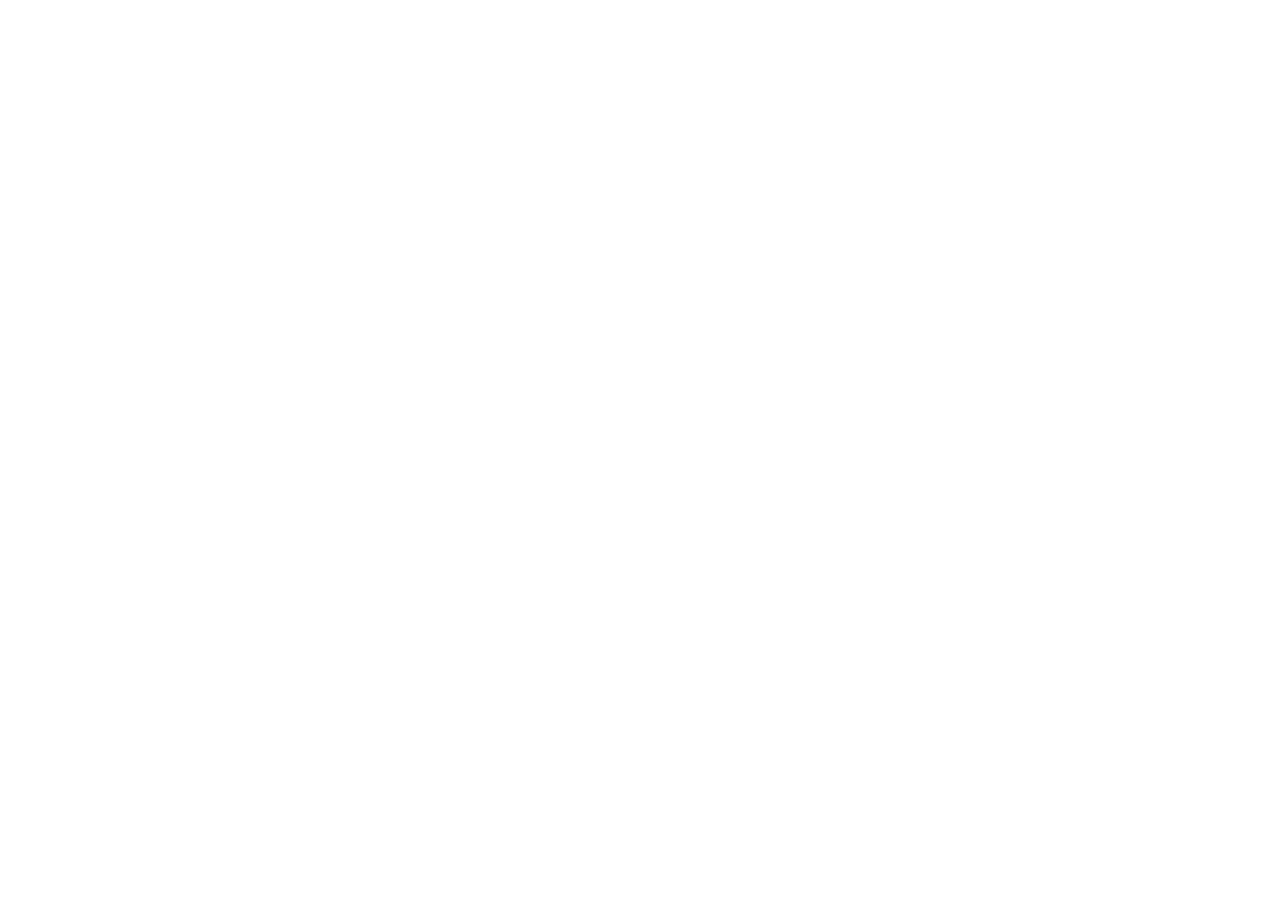
==== Projeto/views/index.html @ 4223c9cd "Subindo a divisão básica do projeto e iniciando o desenvolvimento" ====
<!DOCTYPE html>
<html lang="en">

<head>
    <meta charset="UTF-8">
    <meta http-equiv="X-UA-Compatible" content="IE=edge">
    <meta name="viewport" content="width=device-width, initial-scale=1.0">
    <title>Document</title>
</head>

<body>

</body>

</html>
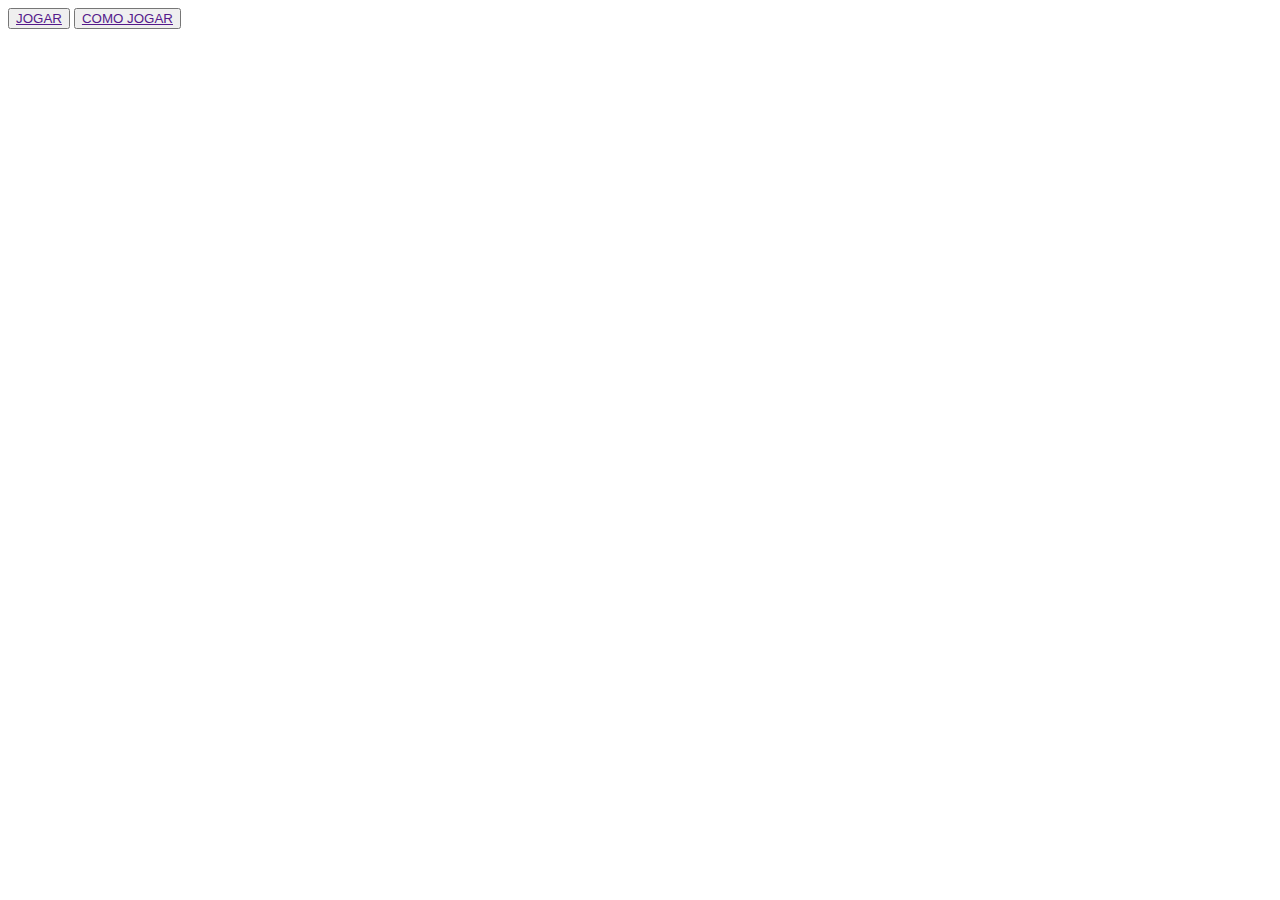
==== commit 0ac3fc7a: "Versão 0.0.2v, adicionando efeitos CSS e adicionando tags HTML (15/04/2022)" ====
--- a/Projeto/views/index.html
+++ b/Projeto/views/index.html
@@ -1,15 +1,16 @@
 <!DOCTYPE html>
-<html lang="en">
+<html lang="pt-BR">
 
 <head>
     <meta charset="UTF-8">
     <meta http-equiv="X-UA-Compatible" content="IE=edge">
     <meta name="viewport" content="width=device-width, initial-scale=1.0">
-    <title>Document</title>
+    <title>Tela inicial</title>
 </head>
 
 <body>
-
+    <button><a href="">JOGAR</a></button>
+    <button><a href="">COMO JOGAR</a></button>
 </body>
 
 </html>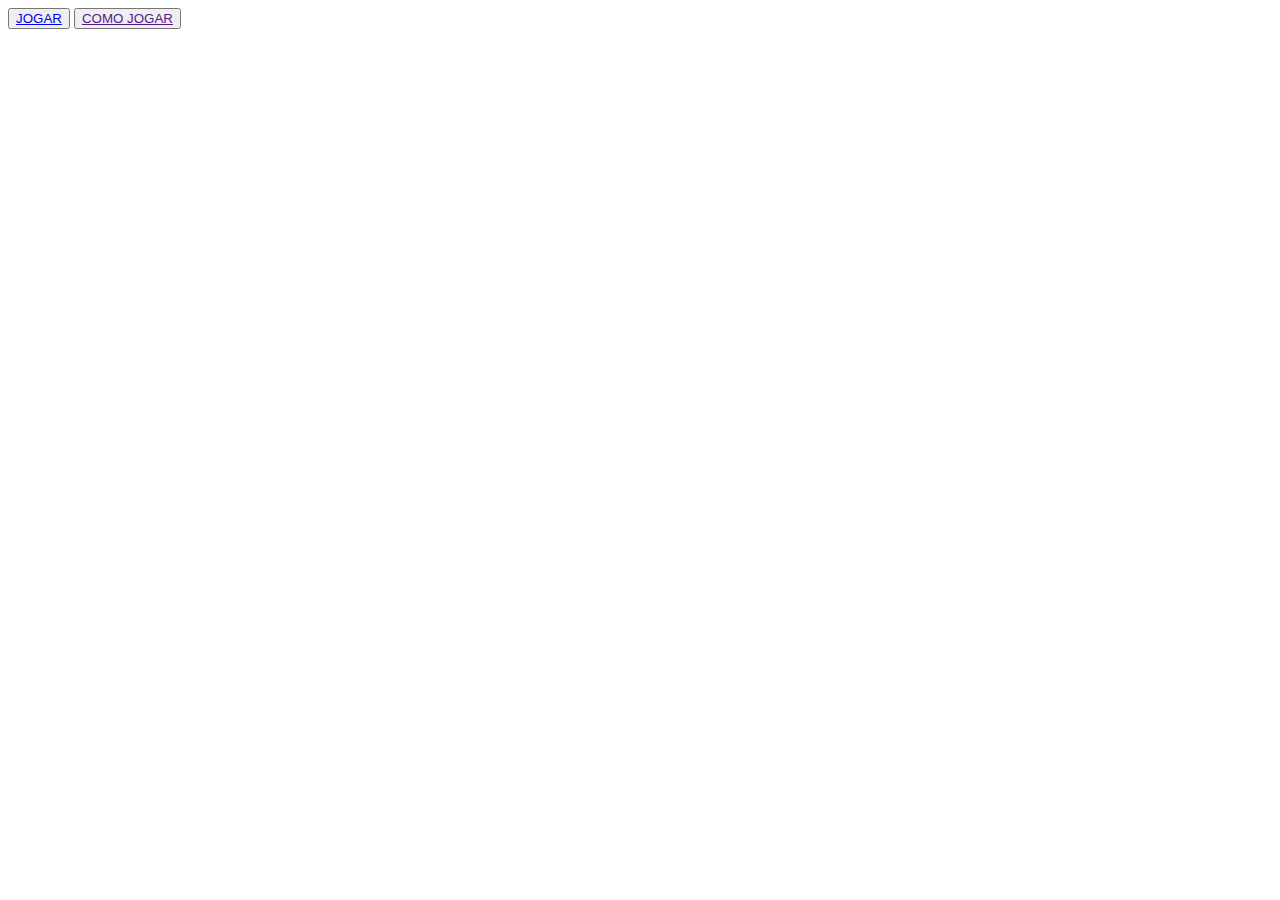
==== commit ba4ba7e3: "Mecanicas básicas feitas através do Javascript, e preparação para pontuação" ====
--- a/Projeto/views/index.html
+++ b/Projeto/views/index.html
@@ -9,7 +9,7 @@
 </head>
 
 <body>
-    <button><a href="">JOGAR</a></button>
+    <button><a href="jogo.html">JOGAR</a></button>
     <button><a href="">COMO JOGAR</a></button>
 </body>
 
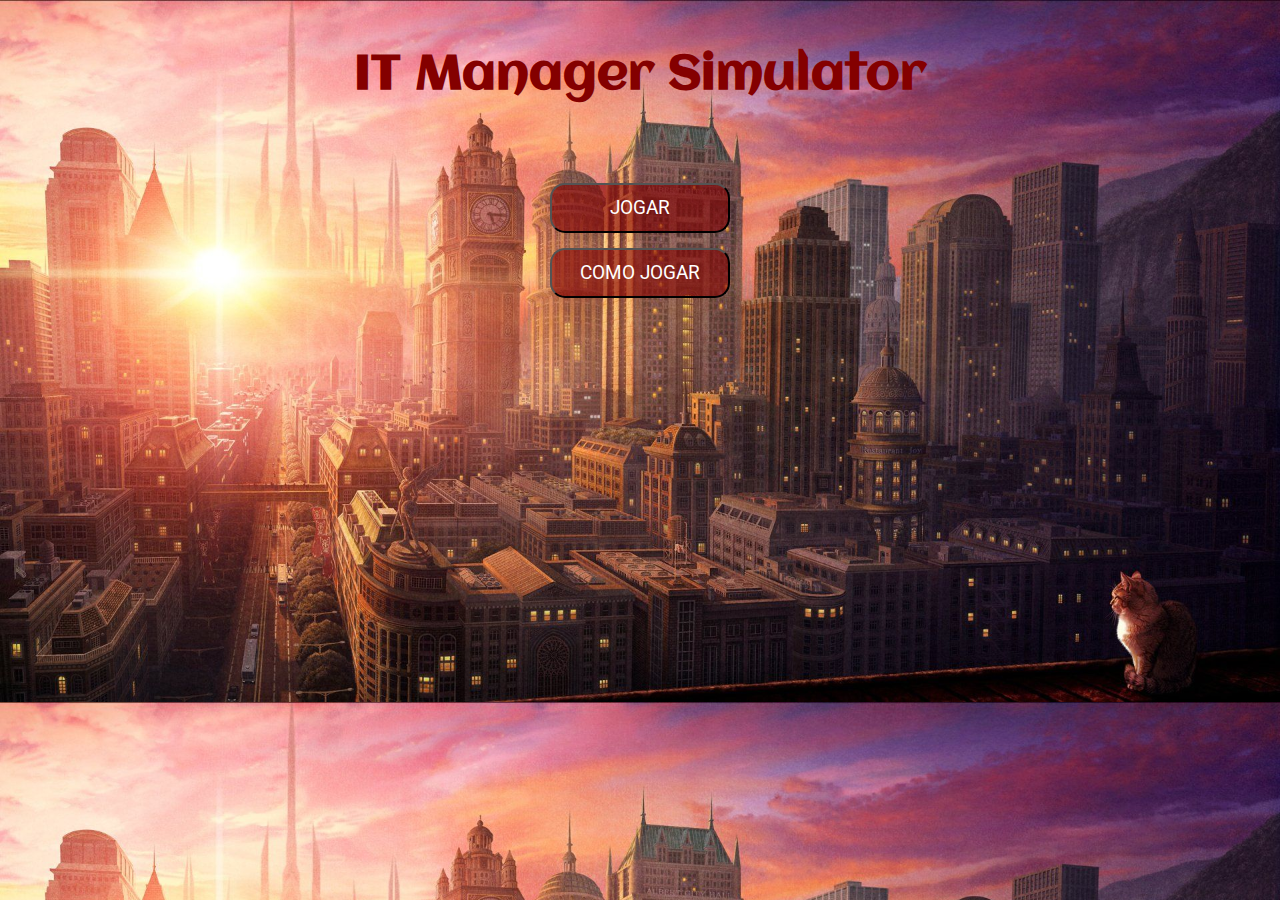
==== commit 1e14f368: "Finaliza a estilização da página inicial e começa a preparação do tutorial do jogo" ====
--- a/Projeto/views/index.html
+++ b/Projeto/views/index.html
@@ -6,11 +6,17 @@
     <meta http-equiv="X-UA-Compatible" content="IE=edge">
     <meta name="viewport" content="width=device-width, initial-scale=1.0">
     <title>Tela inicial</title>
+    <link rel="stylesheet" href="style.css">
 </head>
 
 <body>
-    <button><a href="jogo.html">JOGAR</a></button>
-    <button><a href="">COMO JOGAR</a></button>
+    <h3>IT Manager Simulator</h3>
+    <div class="container">
+        <div class="btn">
+            <button id="jogar"><a href="jogo.html">JOGAR</a></button>
+            <button id="ajuda"><a href="ajuda.html">COMO JOGAR</a></button>
+        </div>
+    </div>
 </body>
 
 </html>--- a/Projeto/views/style.css
+++ b/Projeto/views/style.css
@@ -0,0 +1,61 @@
+@import url('https://fonts.googleapis.com/css2?family=Aclonica&display=swap');
+@import url('https://fonts.googleapis.com/css2?family=Roboto:ital,wght@0,400;0,500;0,700;0,900;1,400;1,500;1,700;1,900&display=swap');
+body{
+  margin: 0;
+  padding: 0;
+  background-image: url("img/image.jpg");
+  background-size: 100%;
+  position: absolute;
+}
+a{
+  text-decoration: none;
+  width: 106px;
+    height: 22px;
+    left: 668px;
+    top: 526px;
+  
+    font-family: 'Roboto';
+    font-style: normal;
+    font-weight: 400;
+    font-size: 19px;
+    line-height: 22px;
+  
+    color: #FFFFFF;
+}
+#jogar{
+  width: 180px;
+  height: 50px;
+  background: rgba(132, 0, 0, 0.6);
+  border-radius: 15px;
+}
+#ajuda{
+    margin-top: 15px;
+    width: 180px;
+    height: 50px;
+    background: rgba(132, 0, 0, 0.6);
+    border-radius: 15px;
+}
+    
+.container {
+  width: 100vw;
+  height: 20vh;
+  display: flex;
+  flex-direction: row;
+  justify-content: center;
+  align-items: center;
+}
+    
+.btn {
+  display: grid;
+}
+
+h3{
+  text-align: center;
+  font-family: 'Aclonica';
+    font-style: normal;
+    font-weight: bold;
+    font-size: 48px;
+    line-height: 54px;
+    color: #840000;
+}
+
